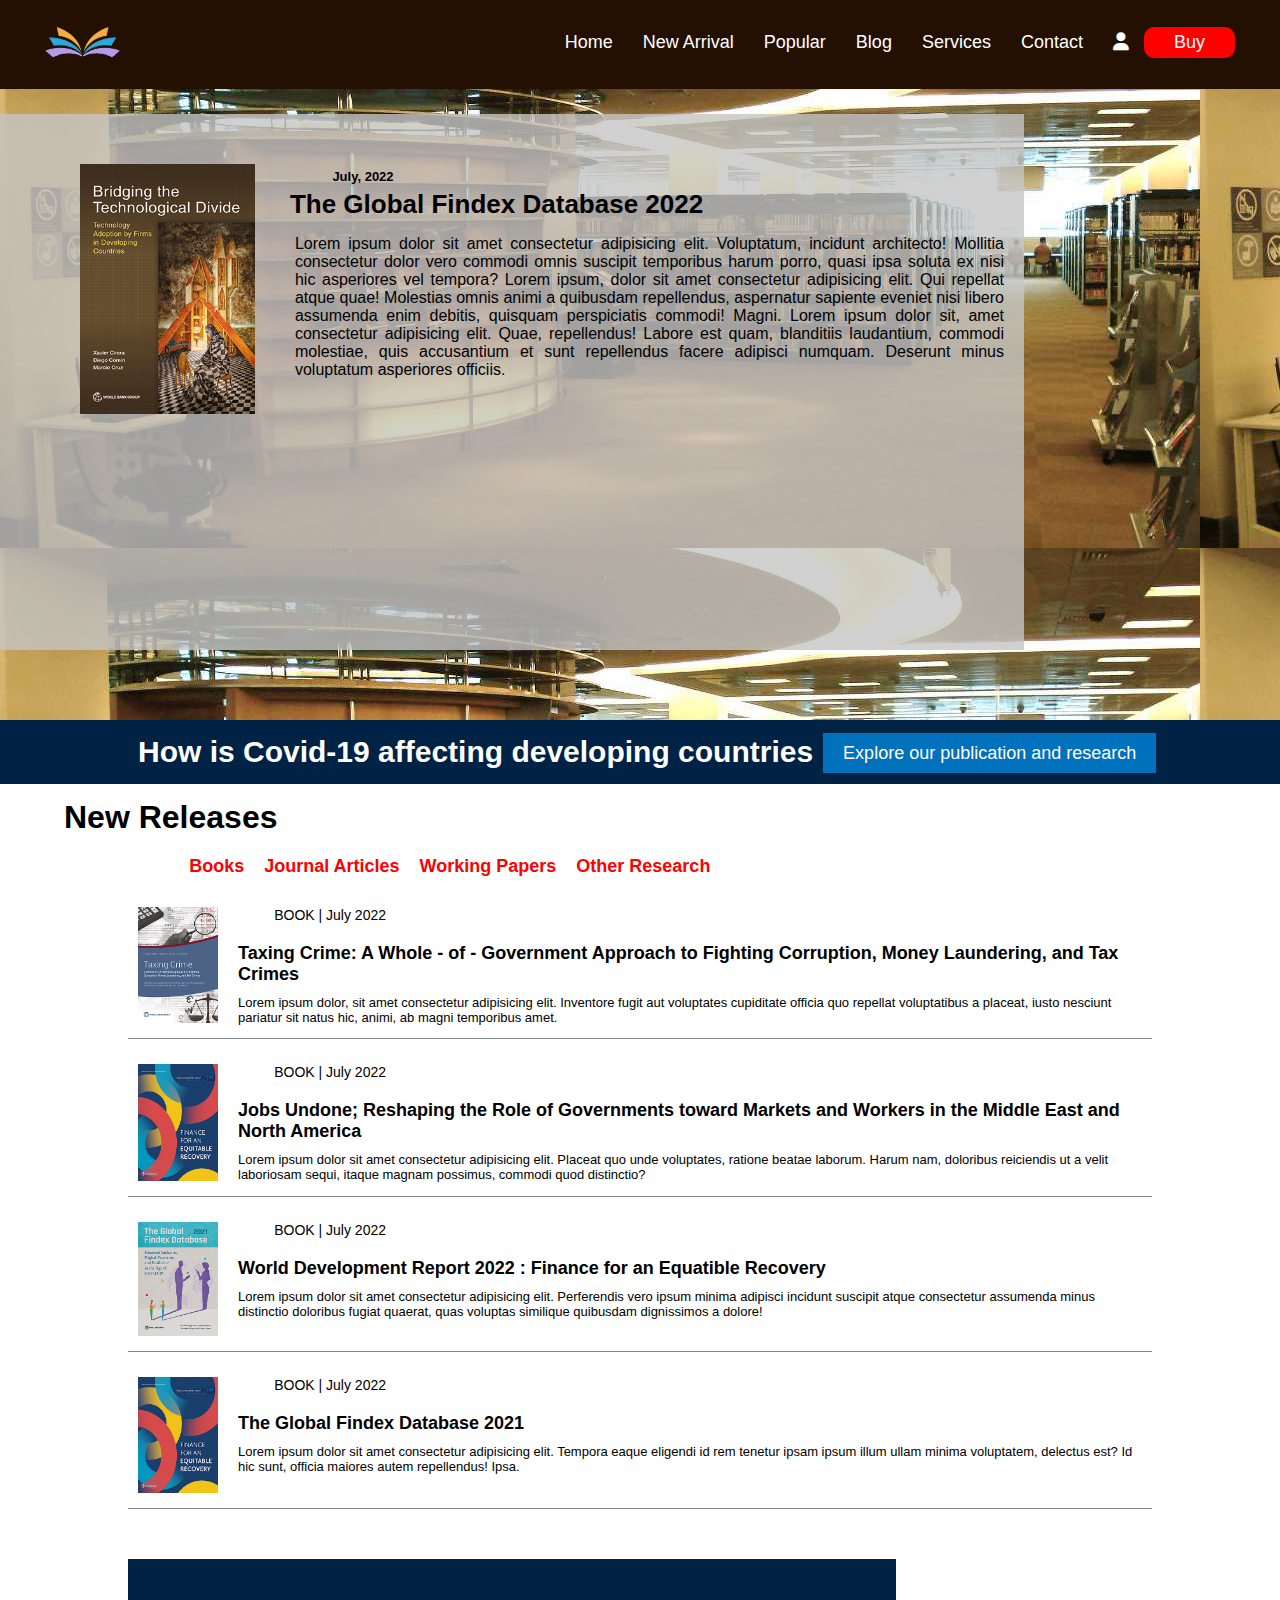
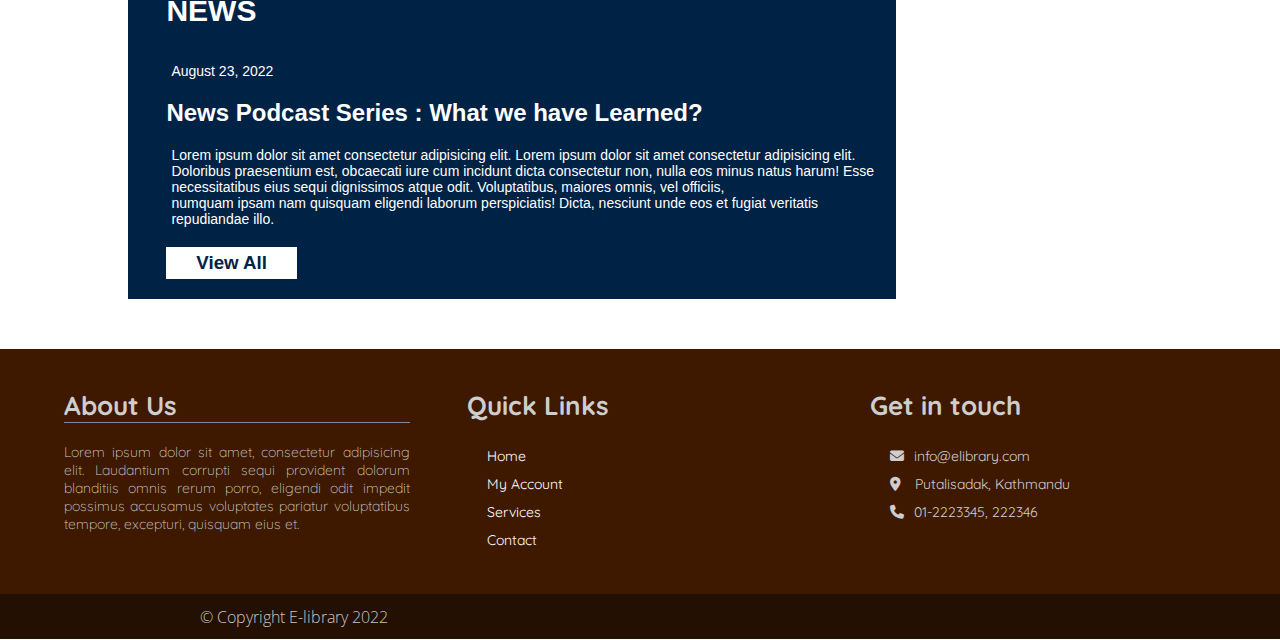
==== blog.html @ 5c915651 "update" ====
<!DOCTYPE html>
<!-- Created By CodingNepal - www.codingnepalweb.com -->
<html lang="en">
<head>
    <meta charset="UTF-8">
    <meta name="viewport" content="width=device-width, initial-scale=1.0">
    <title>Elibrary</title>
    <!--css-->
    <link rel="stylesheet" href="css/style.css">

    <!--fontawesome cdn-->
    <link rel="stylesheet" href="https://cdnjs.cloudflare.com/ajax/libs/font-awesome/6.1.2/css/all.min.css">

</head>
<body>
    <!--start of navbar-->
    <nav class="navbar">
        <div class="content">
            <!--logo-->
          <div class="logo"><a href="index.html"><img src="images/logo.png" alt="logo"></a></div>
          <!--menus-->
          <ul class="menu-list">
            <div class="icon cancel-btn">
              <i class="fas fa-times"></i>
            </div>
            <li><a href="index.html">Home</a></li>
            <li><a href="new.html">New Arrival</a></li>
            <li><a href="popular.html">Popular</a></li>
            <li><a href="blog.html">Blog</a></li>
            <li><a href="services.html">Services</a></li>
            <li><a href="contact.html">Contact</a></li>
            <li id="account"><a href="#"><i class="fa fa-user"></i></a></li>
            <li id="buy"><a href="buy.html">Buy</a></li>
          </ul>
          <div class="icon menu-btn">
            <i class="fas fa-bars"></i>
          </div>
        </div>
      </nav>
      <!--end of navbar-->
      <div class="container">
        <div class="blog">
            <div class="top-banner">
                <div class="highlight-content">
                    <img src="images/blog01.jpg" alt="image">
                    <div class="reading">
                        <h1>July, 2022</h1>
                        <h2>The Global Findex Database 2022</h2>
                        <p>Lorem ipsum dolor sit amet consectetur adipisicing elit. Voluptatum, incidunt architecto! Mollitia consectetur dolor vero commodi omnis suscipit temporibus harum porro, quasi ipsa soluta ex nisi hic asperiores vel tempora? Lorem ipsum, dolor sit amet consectetur adipisicing elit. Qui repellat atque quae! Molestias omnis animi a quibusdam repellendus, aspernatur sapiente eveniet nisi libero assumenda enim debitis, quisquam perspiciatis commodi! Magni. Lorem ipsum dolor sit, amet consectetur adipisicing elit. Quae, repellendus! Labore est quam, blanditiis laudantium, commodi molestiae, quis accusantium et sunt repellendus facere adipisci numquam. Deserunt minus voluptatum asperiores officiis.</p>    
                    </div>
                     </div>
            </div>
            <div class="breaking">
                <h1>How is Covid-19 affecting developing countries</h1>
                <button><a href="#">Explore our publication and research</a></button>
            </div>
            <h1>New Releases</h1>
            <!--wrapper-->
            <div class="wrapper">
                <div class="topics">
                    <ul>
                        <li><a href="#">Books</a></li>
                        <li><a href="#">Journal Articles</a></li>
                        <li><a href="#">Working Papers</a></li>
                        <li><a href="#">Other Research</a></li>
                    </ul>
                </div>
                <div class="books">
                    <img src="images/book100.jpg" alt="images">
                    <div class="reading">
                        <h1>BOOK | July 2022</h1>
                        <h2>Taxing Crime: A Whole - of - Government Approach to Fighting Corruption, Money Laundering, and Tax Crimes</h2>
                        <p>Lorem ipsum dolor, sit amet consectetur adipisicing elit. Inventore fugit aut voluptates cupiditate officia quo repellat voluptatibus a placeat, iusto nesciunt pariatur sit natus hic, animi, ab magni temporibus amet.</p>
                    </div>
                </div>
                <div class="books">
                    <img src="images/book101.jpg" alt="">
                    <div class="reading">
                        <h1>BOOK | July 2022</h1>
                        <h2>Jobs Undone; Reshaping the Role of Governments toward Markets and Workers in the Middle East and North America</h2>
                        <p>Lorem ipsum dolor sit amet consectetur adipisicing elit. Placeat quo unde voluptates, ratione beatae laborum. Harum nam, doloribus reiciendis ut a velit laboriosam sequi, itaque magnam possimus, commodi quod distinctio?</p>
                    </div>
                </div>
                <div class="books">
                    <img src="images/bok102.jpg" alt="">
                    <div class="reading">
                        <h1>BOOK | July 2022</h1>
                        <h2>World Development Report 2022 : Finance for an Equatible Recovery</h2>
                        <p>Lorem ipsum dolor sit amet consectetur adipisicing elit. Perferendis vero ipsum minima adipisci incidunt suscipit atque consectetur assumenda minus distinctio doloribus fugiat quaerat, quas voluptas similique quibusdam dignissimos a dolore!</p>
                    </div>
                </div>
                <div class="books">
                    <img src="images/book104.jpg" alt="">
                    <div class="reading">
                        <h1>BOOK | July 2022</h1>
                        <h2>The Global Findex Database 2021</h2>
                        <p>Lorem ipsum dolor sit amet consectetur adipisicing elit. Tempora eaque eligendi id rem tenetur ipsam ipsum illum ullam minima voluptatem, delectus est? Id hic sunt, officia maiores autem repellendus! Ipsa.</p>
                    </div>
                </div>
            </div>
            <div class="news">
                <h1>NEWS</h1>
                <p>August 23, 2022</p>
                <h2>News Podcast Series : What we have Learned?</h2>
                <p>Lorem ipsum dolor sit amet consectetur adipisicing elit. Lorem ipsum dolor sit amet consectetur adipisicing elit. Doloribus praesentium est, obcaecati iure cum incidunt dicta consectetur non, nulla eos minus natus harum! Esse necessitatibus eius sequi dignissimos atque odit. Voluptatibus, maiores omnis, vel officiis, <br> numquam ipsam nam quisquam eligendi laborum perspiciatis! Dicta, nesciunt unde eos et fugiat veritatis repudiandae illo.</p>
                <h3><a href="#">View All</a></h3>
            </div>
        </div>
      </div>


       <!--start of footer-->
    <footer>
        <div class="container">
            <div class="col-1">
                <h1>About Us</h1>
                <p>Lorem ipsum dolor sit amet, consectetur adipisicing elit. Laudantium corrupti sequi provident
                    dolorum blanditiis omnis rerum porro, eligendi odit impedit possimus accusamus voluptates pariatur
                    voluptatibus tempore, excepturi, quisquam eius et.</p>
            </div>
            <div class="col">
                <h1>Quick Links</h1>
                <ul>
                    <li><a href="#">Home</a></li>
                    <li><a href="#">My Account</a></li>
                    <li><a href="#">Services</a></li>
                    <li><a href="#">Contact</a></li>
                </ul>
            </div>
            <div class="col">
                <div class="contact1">
                    <h1>Get in touch</h1>
                    <ul>
                        <li><i class="fa-solid fa-envelope"></i>info@elibrary.com</li>
                        <li><i class="fa-solid fa-location-dot"></i> Putalisadak, Kathmandu</li>
                        <li><i class="fa-solid fa-phone"></i>01-2223345, 222346</li>
                    </ul>
                </div>
            </div>
        </div>
        <div class="company">
            <h1>&copy; Copyright E-library 2022</h1>
        </div>
     </footer>
      <style>
        .navbar{
            background: #231003;
        }
    </style>

</body>
</html>
---- css/style.css ----
@import url('https://fonts.googleapis.com/css2?family=Dosis:wght@200&family=Open+Sans:wght@300;400&family=Parisienne&family=Quicksand:wght@300&display=swap');

/*google fonts
font-family: 'Open Sans', sans-serif;
font-family: 'Parisienne', cursive;
*/


*{
    margin: 0;
    padding: 0;
    box-sizing: border-box;
    font-family: 'Poppins', sans-serif;
  } 
.content{
    max-width: 1250px;
    margin: auto;
    padding: 0px 30px;
}
/*start of nav menu for desktop scren */
.navbar{
    position: fixed;
    z-index: 5;
    width: 100%;
    padding: 25px 0;
    transition: all 0.3s ease;
}
.navbar.sticky{
    padding: 10px 0;
    background: #231003;
    box-shadow: 0px 3px 5px 0px rgba(0,0,0,0.1);
}
.navbar .content{
    display: flex;
    align-items: center;
    justify-content: space-between;
}
.navbar .logo img{
    width: 75px;
}
.navbar .menu-list{
    display: inline-flex;
}
.menu-list li{
    list-style: none;
}
.menu-list #buy{
    background-color: red;
    padding: 5px 15px;
    border-radius: 10px;
    margin-top: -5px;
}
.menu-list li a{
    color: #fff;
    font-size: 18px;
    font-weight: 500;
    text-decoration: none;
    transition: all 0.3s ease;
    padding: 5px 15px;
}
.menu-list li a:hover{
    background-color: #be712b;
}
  
.banner{
      position: relative;
      width: 100%;
      height: 100vh;
      background-size: cover;
      background-position:center;
      background: url(../images/cover.jpeg);
}
.banner .overlay{
      background-color: rgba(0, 0, 0, 0.5);
      height: 100vh;
      position: relative;
}
/* home css*/
.banner .container{
      width: 100%;
}
.banner .container .home-design{
      display: inline-block;
      width: 90%;
      margin-left: 5%;
  
}
.banner .container .home-design .heading{
      display: flex;
      top: 300px;
      position: relative;
      align-items: center;
      justify-content: center;
      width: 100%;
      
}
.banner .container .home-design h1{
      color: #fff;
      font-family: 'Parisienne', cursive;
      font-weight: 200;
      font-size: 76px;
}
.banner .container .home-design img{
      width: 100px;
}
/* breading heart css and animation */
.banner .container .home-design #heart {
      width: 180px;
      -webkit-animation: breathing 5s ease-out infinite normal;
      animation: breathing 2s ease-out infinite normal;
      font-family:'Lantinghei SC';
      font-size: 16px;
      color: #fff;
      -webkit-font-smoothing: antialiased;
      text-align: center;
      }
@-webkit-keyframes breathing {
    0% {
      -webkit-transform: scale(0.9);
      transform: scale(0.9);
    }
  
    25% {
      -webkit-transform: scale(1);
      transform: scale(1);
    }
  
    60% {
      -webkit-transform: scale(0.9);
      transform: scale(0.9);
    }
  
    100% {
      -webkit-transform: scale(0.9);
      transform: scale(0.9);
    }
}
  
@keyframes breathing {
    0% {
      -webkit-transform: scale(0.9);
      -ms-transform: scale(0.9);
      transform: scale(0.9);
    }
  
    25% {
      -webkit-transform: scale(1);
      -ms-transform: scale(1);
      transform: scale(1);
    }
  
    60% {
      -webkit-transform: scale(0.9);
      -ms-transform: scale(0.9);
      transform: scale(0.9);
    }
  
    100% {
      -webkit-transform: scale(0.9);
      -ms-transform: scale(0.9);
      transform: scale(0.9);
    }
}
  
/*end of breadthing heart */
.banner .container .home-design h2{
      color: #fff;
      font-family: 'Parisienne', cursive;
      font-size: 76px;
      font-weight: 200;
  
}
.container .home-design .heading-content{
      position: relative;
      justify-content: center;
      align-items: center;
      width: 50%;
      margin-left: 25%;
      margin-top: 350px;
}
.container .home-design .heading-content p{
      color: #fff;
      font-family: 'Open Sans', sans-serif;
      text-align: center;
}
.container .home-design .heading-content button{
    background: red;
    color: #fff;
    padding: 5px 20px;
    align-items: center;
    margin-left: 35%;
    margin-top: 20px;
    outline: none;
    border: none;
    border-radius: 15px;

}
.container .home-design .heading-content button:hover{
    background-color: #be712b;
    transition: 0.5s ease;
}
.container .home-design .heading-content button a{
    color: #fff;
    text-decoration: none;
    font-size: 18px;

}
/* start of content of page*/
.content1 .container{
      width: 100%;
      align-items: center;
      font-family:'Open Sans', sans-serif;
  
}
.content1 .container h1{
      color: #be712b;
      font-family:'Open Sans', sans-serif;
      text-align: center;
      justify-content: center;
      padding: 20px 20px;
      position: relative;
      font-size: 28px;
      font-weight: 500;      
      text-transform: uppercase;
}
.content1 .container ul{
      display: flex;
      width: 100%;
      align-items: center;
      text-align: center;
      width: 20%;
      font-family: 'Open Sans', sans-serif;
      margin-left: 40%;
}
.content1 .container ul li{
      color: #3e1900;
      padding: 0px 10px;
      list-style: none;
      align-items: center;
      font-weight: 300;
      font-size: 16px;
      text-align: center;
      width: 100%;
      border-right: #3e1900 1px solid;
}
.content1 .container ul .thrive{
      border-right: none;
}
  
.content1 .container p{
      width: 50%;
      margin-left: 25%;
      padding: 25px 20px;
      font-size: 14px;
      display: inline-block;
      text-align: center;
      font-weight: 100;
}
  /*start of content 2 */
.content2{
      width: 100%;
      height: 250px;
      background: #3e1900;
      display: inline-block;
}
.content2 .container{
      width: 90%;
      color: #fff;
      margin-left: 5%;
}
.content2 .container h1{
      color: #fff;
      text-align: center;
      padding: 15px 20px;
      font-size: 28px;
      font-weight: 400;
      font-family: 'Open Sans', sans-serif;
      border-bottom: #ffffff 1px solid;
}
.content2 .container .services{
      width: 80%;
      margin-left: 10%;
}
.content2 .container .services ul{
      margin-top: 20px;
}
.content2 .container .services ul li{
      float: left;
      width: 25%;
      list-style: none;
      text-align: center;
      padding: 10px 0px;
}
.content2 .container .services ul li:hover{
      background: #be712b;
      border-radius: 20px;
}
.content2 .container .services ul li a i{
      color: #fff;
      justify-content: center;
      font-size: 60px;
}
.content2 .container .services ul li a h2{
      font-size: 16px;
      padding: 20px 0px;
      color: #fff;
      font-weight: 400;
      text-decoration: none;
      font-family: 'Open Sans', sans-serif;

}
/* start of books */

.content1 .container .books{
      width: 90%;
      margin-left: 5%;
      display: flex;

}
.content1 .container .books .book1{
      width: 25%;
      text-align: center;
      align-items: center;
      perspective: 1000px;
}
/*flip card hover effect*/
/* .flip-card-inner {
    position: relative;
    width: 100%;
    height: 100%;
    text-align: center;
    transition: transform 0.6s;
    transform-style: preserve-3d;
    box-shadow: 0 4px 8px 0 rgba(0,0,0,0.2);
  }
  .book1:hover .flip-card-inner {
    transform: rotateY(180deg);
  }
  
  .book1, .flip-card-back {
    position: absolute;
    width: 100%;
    height: 100%;
    -webkit-backface-visibility: hidden;
    backface-visibility: hidden;
  }
  .flip-card-back {
    background-color: #2980b9;
    color: white;
    transform: rotateY(180deg);
  } */
/*test area*/
.content1 .container .books .book1 .book{
      background: #edd4c0;
      border-radius: 20px;
      width: 80%;
      margin-left: 10%;
      margin-top: 5%;
      box-shadow: 2px 5px 5px #121212;
}
.content1 .container .books .book1 img{
      width: 220px;
      margin-top: 10px;
      box-shadow: 2px 2px 2px #3e3e3e;
}

  
.content1 .container .books .book1 h2{
      text-decoration: none;
      color: #be712b;
      font-weight: 400;
      font-size: 18px;
      font-family: 'Open Sans', sans-serif;
}
.content1 .container .books .book1 h3{
      text-decoration: none;
      color: #3e1900;
      font-size: 16px;
      padding-bottom: 10px;
      font-family: 'Open Sans', sans-serif;
      font-weight: 300;
}
/*start of subscription*/
.subscription{
      width: 100%;
      margin-top: 30px;
      height: 250px;
      background-image: url('../images/newsletter.jpg');
      align-items: center;
      background-size: cover;
  
}
.subscription .subscribe{
      background-color: rgba(0, 0, 0, 0.5);
      width: 100%;
}
.subscription .subscribe .newsletter{
      color: #fff;
      font-family: 'Open Sans', sans-serif;
      text-align: center;
      padding: 50px 0px;
      width: 50%;
      margin-left: 25%;
}
.subscription .subscribe .newsletter h1{
      width: 80%;
      text-align: center;
      margin-left: 10%;
      text-transform: uppercase;
      font-weight: 300;
}
.subscription .subscribe .newsletter form{
      width: 100%;
      padding: 30px 0px;
      display: inline-block;
      font-family: 'Open Sans', sans-serif;
      font-weight: 300;
}
.subscription .subscribe .newsletter form input{
      width: 75%;
      margin-left: 2%;
      height: 40px;
      float: left;
      font-size: 18px;
      border: #be712b 1px solid;
      border-radius: 15px 0px 0px 15px;
      outline: none;
      padding: 12px 15px;
      background: transparent;
      color: #fff;
      font-family: 300;
}
.subscription .subscribe .newsletter form input::placeholder{
      padding: 5px 0px;
      font-size: 18px;
      margin: 5px;
}
.subscription .subscribe .newsletter form button{
      width: 20%;
      height: 40px;
      border: #be712b 1px solid;
      color: #fff;
      border-radius: 0px 15px 15px 0px;
      background-color: #be712b;
      font-size: 18px;
      font-weight: 500;
      float: left;
}
.subscription .subscribe .newsletter form button:hover{
    background: #3e1900;
    border: #3e1900 1px solid;
}
/*start of footer*/
footer{
      width: 100%;
      height: 250px;
      background: #3e1900;
}
footer .container{
      color: #cecece;
      width: 90%;
      margin-left: 5%;
      padding: 40px 0px;
      display: flex;
      font-family: 'Quicksand', sans-serif;
    }
footer .container .col-1{
      width: 30%;
}
footer .container .col-1 h1{
      font-size: 26px;
      border-bottom: #838996 1px solid;
      font-family: 'Quicksand', sans-serif;
}
footer .container .col-1 p{
      text-align: justify;
      padding: 20px 0px;
      font-size: 14px;
      font-weight: 100;
      font-family: 'Quicksand', sans-serif;
}
footer .container .col{
      width: 30%;
      margin-left: 5%;
}
footer .container .col h1{
      font-size: 26px;
      font-family: 'Quicksand', sans-serif;
}
footer .container .col ul{
      margin-top: 20px;
      width: 100%;
}
footer .container .col ul li{
      list-style: none;
      padding: 5px 20px;
      font-size: 14px;
      font-family: 'Quicksand', sans-serif;
}
footer .container .col ul li a{
      color: #fff;
      text-decoration: none;
      font-family: 'Quicksand', sans-serif;
}
footer .container .col ul li i{
      padding-right: 10px;
}
.company{
      width: 100%;
      color: rgb(197, 197, 197);
      height: 45px;
      background-color: #231003;
}
.company h1{
      font-size: 16px;
      padding: 12px 200px;
      font-family: 'Open Sans', sans-serif;
      font-weight: 200;
}
.icon{
    color: #fff;
    font-size: 20px;
    cursor: pointer;
    display: none;
}
.icon.cancel-btn{
    position: absolute;
    right: 30px;
    top: 20px;
}
.navbar.sticky .icon.cancel-btn{
    top: 10px;
}

  /*============================
  ==============================
  blog page css
  ==============================
  ============================*/
.container .blog{
}
.container .blog .top-banner{
    background: url(../images/blog-banner.jpg) ;
    height: 80vh;
    padding-top: 50px;

}
.container .blog .top-banner .highlight-content{
    background: rgba(197, 197, 197, 0.8);
    width: 80%;
    height: 80%;
    margin-top: 5%;
    display: flex;
    padding-left: 60px;
}
.container .blog .top-banner .highlight-content img{
    width: 300px;
    height: 350px;
    padding: 50px 20px;

}
.container .blog .top-banner .highlight-content .reading{
    margin-top: 50px;
}
.container .blog .top-banner .highlight-content .reading h1{
    font-size: 13px;
    padding: 5px 20px;

}
.container .blog .top-banner .highlight-content .reading h2{
    font-size: 26px;
    padding-left: 15px;
}
.container .blog .top-banner .highlight-content .reading p{
    font-size: 16px;
    padding: 15px 20px;
    text-align: justify;

}
.container .blog .breaking{
    background: #002245;
    display: flex;
}
.container .blog .breaking h1{
    font-size: 30px;
    padding: 15px 10px;
    color: #fff;
    margin-left: 10%;
}
.container .blog .breaking button{
    background: #0071bc;
    padding: 5px 20px;
    border: none;
    height: 40px;
    margin-top: 13px;
}
.container .blog .breaking button:hover{
    background: #04c214;
    transition: 0.5s ease;
}
.container .blog .breaking button a{
    font-size: 16px;
    color: #fff;
    text-decoration: none;
    font-size: 18px;
    font-weight: 100;
}
.container .blog h1{
    margin-left: 5%;
    padding: 15px 0px;

}
.container .blog .wrapper .topics ul{
    display: flex;
    margin-left: 5%;

}
.container .blog .wrapper .topics ul li{
    list-style: none;
    padding: 5px 10px;
}
.container .blog .wrapper .topics ul li a{
    text-decoration: none;
    font-size: 18px;
    font-weight: bold;
    color: red;
}
.container .blog .wrapper{
    margin-left: 10%;
    width: 80%;
}
.container .blog .wrapper .books{
    display: flex;
    margin-top: 10px;
    border-bottom: #838996 1px solid;
}
.container .blog .wrapper .books img{
    padding: 15px 10px;
    width: 100px;
}
.container .blog .wrapper .books .reading h1{
    font-size: 14px;
    font-weight: 100;
}
.container .blog .wrapper .books .reading h2{
    font-size: 18px;
    padding: 5px 10px;
    cursor: pointer;
}
.container .blog .wrapper .books .reading p{
    font-size: 13px;
    padding: 5px 10px;
}
.container .blog .wrapper .books .reading h2:hover{
    color: red;
    text-decoration: underline;
    transition: 0.5s ease;
}
.container .blog .news{
    background: #002245;
    width: 60%;
    margin-top: 50px;
    margin-left: 10%;
    padding: 20px 0px;
    margin-bottom: 50px;
}
.container .blog .news h1{
    font-size: 30px;
    color: #fff;
}
.container .blog .news p{
    font-size: 14px;
    color: #fff;
    padding: 20px 5px;
    margin-left: 5%;

}
.container .blog .news h2{
    margin-left: 5%;
    color: #fff;
}
.container .blog .news h3{
    background: #fff;
    margin-left: 5%;
    width: 17%;
    padding: 5px 10px;
    text-align: center;
}
.container .blog .news h3:hover{
    background: red;
    transition: 0.2s ease;
}
.container .blog .news h3 a:hover{
    color: #fff;

}
.container .blog .news h3 a{
    text-decoration: none;
    color: #002245;
    align-items: center;
    text-align: center;
}
@media (max-width: 868px) {
    body.disabledScroll{
      overflow: hidden;
    }
    .icon{
      display: block;
      height: 50px;
      width: 50px;
      text-align: center;
      line-height: 50px;
      border-radius: 50%;
      z-index: 9;
    }
    .icon.cancel-btn{
      display: none;
    }
    .icon.cancel-btn.show{
      display: block;
    }
    .icon.hide{
      display: none;
    }
    /*navbar css*/
    .navbar .menu-list{
      position: fixed;
      top: 0;
      left: 0;
      height: 100vh;
      width: 100%;
      background: #231003;
      display: block;
      padding: 40px 0;
      text-align: center;
      clip-path: circle(25px at calc(100% - 55px) calc(0% + 50px));
      transition: all 0.3s ease;
    }
    .navbar.sticky .menu-list{
      clip-path: circle(25px at calc(100% - 55px) calc(0% + 35px));
    }
    .navbar .menu-list.active{
      clip-path: circle(75%);
    }
    .navbar .menu-list li{
      margin-top: 45px;
    }
    .navbar .menu-list li a{
      font-size: 23px;
    }
    /*banner css*/
    .banner{
        background: url(../images/cover.jpeg);
        width: 100%;
        height: 100vh;
    }
    .banner .overlay .container .home-design .heading{
        display: inline-block;
        width: 100%;
        justify-content: center;
        align-items: center;
        text-align: center;
        margin: 0;
        margin-top: -100px;
        padding: 0;
    }
    .banner .overlay .container .heading-content{
        width: 100%;
        margin: 0;
        margin-top: 330px;
    }
    /*lets go*/
    .content1 .container ul{
        margin: 0;
        align-items: center;
        text-align: center;
        margin-left: 20%;
    }
    .content1 .container p{
        width: 100%;
        margin: 0;
    }
    /* lets read digial library*/
    .content2 .container h1{
        font-size: 20px;
    }
    .content2 .container .services ul li a i{
        font-size: 40px;
    }
    .content2 .container .services ul li a h1{
        font-size: 12px;
    }
    /*books css*/
    .content1 .container .books{
        display: block;
        margin: 0;
    }
    .content1 .container .books .book1{
        width: 90%;
        margin-left: 5%;
        margin-top: 30px;
    }
    /*subscription*/
    .subscription .subscribe .newsletter{
        width: 90%;
        margin-left: 5%;
    }
    .subscription .subscribe .newsletter h1{
        font-size: 20px;
        width: 100%;
        margin: 0;
    }
    .subscription .subscribe .newsletter form{
        margin: 0;
        margin-top: 30px;
    }
    /*footer*/
    footer{
        height: 45vh;
    }
    footer .container{
        display: block;
    }
    footer .container .col-1{
        width: 100%;
    }
    footer .container .col-1 h1{
        font-size: 18px;
        padding: 0;
        margin-top: -20px;
    }
    footer .container .col-1 p{
        font-size: 12px;
    }
    footer .container .col{
        display: inline-block;
        width: 40%;
    }
    footer .container .col h1{
        font-size: 18px;
    }
    footer .container .col ul li {
        font-size: 12px;
        padding: 5px 3px;
    }
    footer .container .col ul li a{
        font-size: 12px;
    }
    footer .company{
        margin: 0;
        text-align: center;
    }
    footer .company h1{
        width: 100%;
        font-size: 14px;
        margin: 0;
        padding: 10px 0px;
        align-items: center;

    }
    
    
  }

  /*============================
  ==============================
  contact page css
  ==============================
  ============================*/

.contact{
    width: 100%;
    background: url('../images/contact.jpg');
    height: 100vh;
    background-size: cover;
  }
.contact .container{
    width: 70%;
    margin-left: 15%;
    padding-top: 100px;
    position: relative;
    border-radius: 15px;
    background: rgba(250, 244, 244, 0.5);
    font-family: 'Open Sans', sans-serif;
    box-shadow: 0 4px 8px 0 rgba(0, 0, 0, 0.2), 0 6px 20px 0 rgba(0, 0, 0, 0.19);
    position: fixed;
    margin-top: 100px;
}
.contact .container .wrapper {
    display: inline-block;
    position: relative;
    margin-top: -50px;
    width: 100%;
}
.contact .container .wrapper h1{
    color: #e41314;
    font-size: 14px;
    font-weight: 200;
    text-align: center;
    align-items: center;
    text-transform: capitalize;
}
.contact .container .wrapper h2{
    color: #000;
    text-align: center;
    font-size: 26px;

}
.contact .container .wrapper .details{
    display: flex;
    width: 100%;
    padding: 30px 0px;
}
/* contact details css */
.contact .container .wrapper .details .contact-details{
    width: 50%;
}
.contact .container .wrapper .details .contact-details ul {
    padding: 20px 25px;
}
.contact .container .wrapper .details .contact-details ul li{
    list-style: none;
    padding: 10px 0px;
}
.contact .container .wrapper .details .contact-details ul i{
    float: left;
    font-size: 22px;
    padding: 5px 15px;
    color: #e41314;
}
.contact .container .wrapper .details .contact-details ul h1{
    font-size: 22px;
    font-weight: 550;
    color: #000;
    text-align: left;
}
.contact .container .wrapper .details .contact-details ul h2{
    font-size: 18px;
    text-align: left;
    font-weight: 200;
}
.contact .container .details .contact-details .social-icons{
    display: flex;
    margin-left: 50px;
}
.contact .container .details .contact-details .social-icons li a i:hover{
    color: orange;
}

.contact .container .details .form{
    width: 50%;
}
/* contact form css */
.contact .container .wrapper .details .form input,
.contact .container .wrapper .details .form textarea{
    display: block;
    width: 90%;
    margin-left: 5%;
    margin-top: 25px;
    padding: 5px 10px;
    outline: none;
    font-size: 16px;
    color: #3e3e3e;
    border: #d2d1d1 1px solid;
    border-radius: 5px;
    background: #f8f9fb;
}
.contact .container .wrapper .details .form input::placeholder{
    color:#b5b9c4 ;
}
.contact .container .wrapper .details .form textarea::placeholder{
    color: #b5b9c4;
}
.contact .container .wrapper .details .form button{
    background: #e41314;
    color: #fff;
    outline: none;
    width: 90%;
    margin-left: 5%;
    padding: 10px 5px;
    margin-top: 20px;
    border: none;
    border-radius: 5px;
    font-size: 18px;
    transition: 0.5s ease;
}
.contact .container .wrapper .details .form button:hover{
    background: orange;
}


/***********************
========================
========================
***********************/
.service{
    width:100%;
    margin: 0;
    padding: 0;
}
.service .container{
    padding-top: 90px;
    width: 80%;
    margin-top: 25px;
    display: inline-block;
    margin-left: 150px;
}
.service .container .wrapper{
    display: flex;
    margin-top: 30px;
}
.service .container .wrapper .box{
    width: 20%;
    background: #be712b;
    padding: 10px 5px;
    height: 300px;
    text-align: center;
    margin-left: 4%;
    border-radius: 15px;
    box-shadow: 0 4px 8px 0 rgba(0, 0, 0, 0.2), 0 6px 20px 0 rgba(0, 0, 0, 0.19);
}
.service .container .wrapper .box i{
    font-size: 150px;
    color: #fff;
    text-align: center;

}
.service .container .wrapper .box h1{
    font-size: 24px;
    padding: 30px 0px;
    color: #FFF;
}
.service .container .table h1{
    color: #be712b;
    margin-top: 60px;

}
.service .container .table{
    text-align: center;
    align-items: center;
    border-collapse: collapse;
    width: 80%;
    margin-top: 30px;
    margin-left: 10%;
}
.service .container .table table{
    width: 100%;
    border-collapse: collapse;
}
.service .container table tr th,
.service .container table tr td{
    border: rgb(157, 157, 157) 1px solid;
    padding: 5px 10px;
    font-size: 22px;
    font-family: 'Courier New', Courier, monospace;    
}
.service .container table thead tr .time,
.service .container table thead tr .basic,
.service .container table thead tr .classic,
.service .container table thead tr .premium{
    width: 25%;
    background: #8ddef5;
}
.service .container table tbody tr td{
    padding: 5px 10px;
    font-size: 22px;
    font-family: 'Courier New', Courier, monospace;
}
.buy{
    align-items: center;
    justify-self: center;
}
.buy form{
    padding: 30px 20px;
}
.buy form button{
    width: 50%;
    margin-left: 25%;
    padding: 15px 20px;
    font-size: 24px;
    background: #07c07f;
    border-radius: 15px;
    outline: none;
    border: none;
}
.buy form button:hover{
    background: #07d78e;
}
.buy form button a{
    color: #fff;
    font-weight: 700;
    text-decoration: none;
}

/****************
=================
subscrpiton form css
=================
****************/
.subscription-form{
    padding-top: 150px;
 
    background: rgba(249, 245, 192, 0.1);
}
.subscription .container{
    background: url(../images/pattern.jpg);
}
.subscription-form h1{
    text-align: center;
    color: red;
}
.subscription-form .form{
    width: 80%;
    margin-left: 10%;
}
.subscription-form .form form{
    margin-top: 50px;
}
.subscription-form .form label{
    font-size: 18px;
}
.subscription-form .form input{
    padding: 5px 15px;
    font-size: 16px;
}
.subscription-form .form #name,
.subscription-form .form #email,
.subscription-form .form #package{
    width: 40%;
}
.subscription-form .form #provience,
.subscription-form .form #district{
    width: 30%;
}
.subscription-form .form label,
.subscription-form .form select{
    font-size: 18px;
}
.subscription-form .form button{
    padding: 10px 20px;
    margin-bottom: 20px;
    border: none;
    outline: none;
    background: red;
    font-weight: bold;
    font-size: 18px;
    color: #fff;
}
.subscription-form .form #sex{
    margin-left: 150px;
}
.subscription-form .partners .gateway{
    display: flex;
    align-items: center;
    justify-content: center;
    padding: 40px 0px;
}
.subscription-form .partners .gateway .payment{
    padding: 0px 10px;
    border-radius: 5px;
}
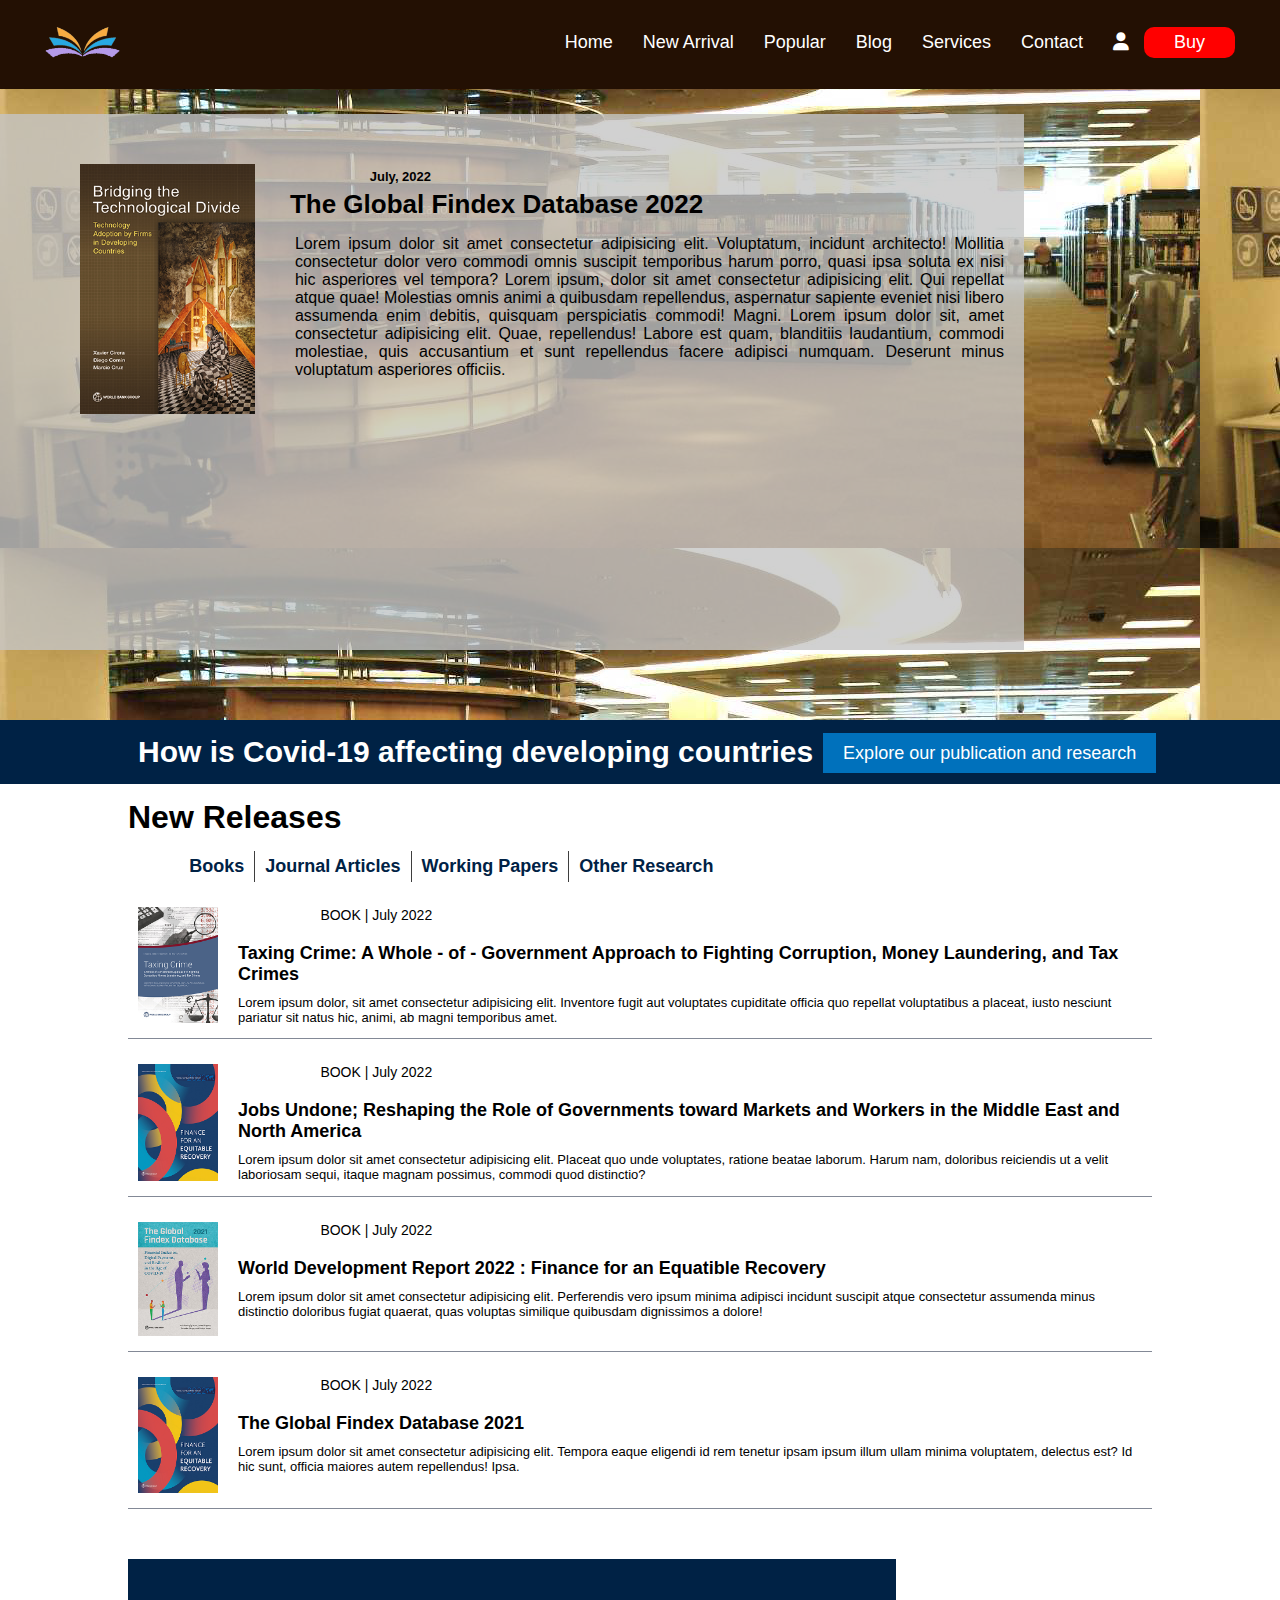
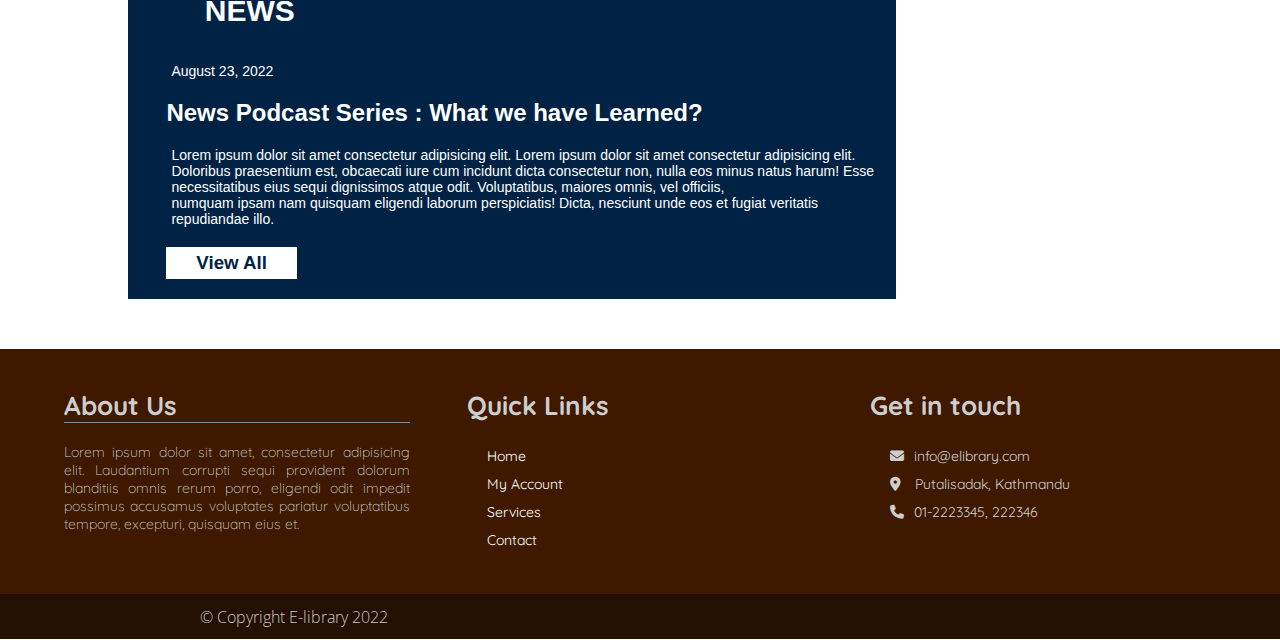
==== commit 01e5e526: "update on blog" ====
--- a/blog.html
+++ b/blog.html
@@ -62,7 +62,7 @@
                         <li><a href="#">Books</a></li>
                         <li><a href="#">Journal Articles</a></li>
                         <li><a href="#">Working Papers</a></li>
-                        <li><a href="#">Other Research</a></li>
+                        <li class="last"><a href="#">Other Research</a></li>
                     </ul>
                 </div>
                 <div class="books">
--- a/css/style.css
+++ b/css/style.css
@@ -606,7 +606,7 @@
     font-weight: 100;
 }
 .container .blog h1{
-    margin-left: 5%;
+    margin-left: 10%;
     padding: 15px 0px;
 
 }
@@ -618,12 +618,21 @@
 .container .blog .wrapper .topics ul li{
     list-style: none;
     padding: 5px 10px;
+    border-right: #3e3e3e 1px solid;
+}
+.container .blog .wrapper .topics ul li:hover{
+    background: #07c07f;
+    border-radius: 15px;
+    transition: 0.6s ease;
+}
+.container .blog .wrapper .topics ul .last{
+    border: none;
 }
 .container .blog .wrapper .topics ul li a{
     text-decoration: none;
     font-size: 18px;
     font-weight: bold;
-    color: red;
+    color: #002245;
 }
 .container .blog .wrapper{
     margin-left: 10%;
@@ -813,6 +822,116 @@
     .subscription .subscribe .newsletter form{
         margin: 0;
         margin-top: 30px;
+    }
+    /*blog*/
+
+    .container .blog{
+        width: 100%;
+
+    }
+    .container .blog .top-banner{
+        height: 120vh;
+    }
+    .container .blog .top-banner .highlight-content{
+        display: block;
+        width: 100%;
+        align-items: center;
+        margin: 0;
+        padding: 15px 10px;
+        height: 900px;
+    } 
+    .container .blog .top-banner .highlight-content img{
+        height: 400px;
+        width: 100%;
+    }
+    .container .blog .top-banner .highlight-content .reading{
+        display: block;
+        margin: 0;
+        padding: 0;
+    }
+    .container .blog .breaking{
+        width: 100%;
+        margin: 0;
+        padding: 0;
+        display: block;
+        padding: 15px 0px;
+    }
+    .container .blog .breaking button{
+        width: 80%;
+        margin-left: 10%;
+        padding: 5px 0px;
+    }
+    .container .blog .wrapper .topics ul li a{
+        font-size: 14px;
+    }
+    .container .blog .wrapper .topics ul li{
+        align-items: center;
+    }
+    .container .blog .wrapper .books{
+        width: 100%;
+        margin: 0;
+        padding: 0;
+    }
+    .container .blog .wrapper{
+        margin: 0;
+        padding: 0;
+        width: 90%;
+        margin-left: 5%;
+        padding: 10px 0px;
+    }
+    .container .blog .wrapper .books img{
+        height: 200px;
+        width: 100px;
+        margin-top: 50px;
+    }
+    .container .blog .news{
+        margin: 0;
+        padding: 20px 0px;
+        width: 90%;
+        margin-bottom: 15px;
+        margin-left: 5%;
+    }
+    .container .blog .news h2{
+        margin: 0;
+        padding: 5px 10px;
+    }
+    .container .blog .news p{
+        margin: 0;
+        padding: 5px 10px;
+    }
+    .container .blog .news h3{
+        margin: 0;
+        padding: 10px 20px;
+        width: 150px;
+        margin-left: 5%;
+    }
+    /*services*/
+    .service{
+        margin: 0;
+        padding: 0;
+    }
+    .service .container{
+        margin: 0;
+        padding: 0;
+    }
+    .service .container .wrapper{
+        margin: 0;
+        padding: 0;
+    }
+    .service .container .wrapper .box{
+        width: 20%;
+        margin-left: 5%;
+        margin: 0;
+        padding: 0;
+        font-size: 15px;
+    }
+    .service .container .wrapper .box i{
+        font-size: 12px;
+        width: 30px;
+        background: red;
+    }
+    .service .container .wrapper .box h1{
+        font-size: 8px;
     }
     /*footer*/
     footer{
